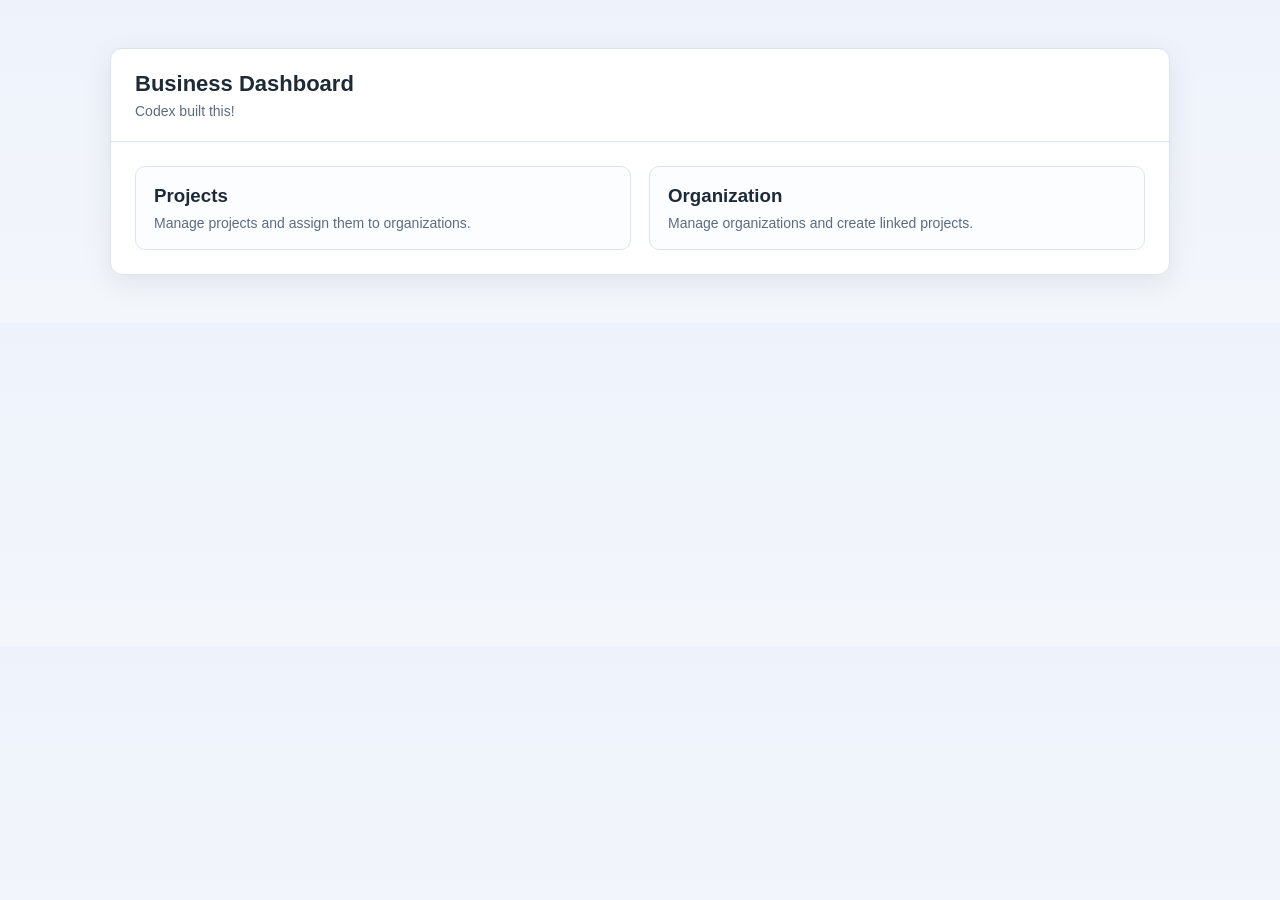
==== static/home.html @ 2072b2d7 "Rework app into dashboard with projects and organizations pages" ====
<!doctype html>
<html lang="en">
  <head>
    <meta charset="UTF-8" />
    <meta name="viewport" content="width=device-width, initial-scale=1.0" />
    <title>Codex Activity App</title>
    <link rel="stylesheet" href="/static/styles.css" />
  </head>
  <body>
    <div class="container">
      <div class="card">
        <div class="header">
          <div>
            <h1>Business Dashboard</h1>
            <p>Codex built this!</p>
          </div>
        </div>
        <div class="tiles">
          <a class="tile" href="/projects">
            <h3>Projects</h3>
            <p>Manage projects and assign them to organizations.</p>
          </a>
          <a class="tile" href="/organizations">
            <h3>Organization</h3>
            <p>Manage organizations and create linked projects.</p>
          </a>
        </div>
      </div>
    </div>
  </body>
</html>
---- static/styles.css ----
:root {
  --bg: #f3f6fb;
  --panel: #ffffff;
  --line: #dbe3ef;
  --text: #1f2a37;
  --muted: #5d6b82;
  --primary: #1f4fd7;
  --primary-hover: #173dad;
  --danger: #b42318;
  --danger-hover: #8f1b13;
}

* { box-sizing: border-box; }

body {
  margin: 0;
  font-family: "Segoe UI", Tahoma, Geneva, Verdana, sans-serif;
  background: linear-gradient(180deg, #eef3fb 0%, var(--bg) 100%);
  color: var(--text);
}

.container {
  max-width: 1100px;
  margin: 48px auto;
  padding: 0 20px;
}

.card {
  background: var(--panel);
  border: 1px solid var(--line);
  border-radius: 12px;
  box-shadow: 0 8px 30px rgba(16, 24, 40, 0.08);
  overflow: hidden;
}

.header {
  padding: 22px 24px;
  border-bottom: 1px solid var(--line);
  display: flex;
  align-items: center;
  justify-content: space-between;
  gap: 12px;
}

.header h1 { margin: 0; font-size: 22px; }
.header p { margin: 6px 0 0; color: var(--muted); font-size: 14px; }

.actions { display: flex; gap: 10px; }

button, .btn {
  border: 0;
  border-radius: 8px;
  padding: 10px 14px;
  font-size: 14px;
  font-weight: 600;
  cursor: pointer;
  text-decoration: none;
  display: inline-block;
}

.btn-primary { background: var(--primary); color: #fff; }
.btn-primary:hover { background: var(--primary-hover); }
.btn-danger { background: var(--danger); color: #fff; }
.btn-danger:hover { background: var(--danger-hover); }
button:disabled { opacity: 0.5; cursor: not-allowed; }

.table-wrap { padding: 12px 24px 24px; }

table { width: 100%; border-collapse: collapse; }
th, td { text-align: left; padding: 12px; border-bottom: 1px solid var(--line); font-size: 14px; vertical-align: top; }
th { color: var(--muted); font-size: 12px; text-transform: uppercase; letter-spacing: 0.04em; }

tbody tr { cursor: pointer; }
tbody tr:hover { background: #f8faff; }
tbody tr.selected { background: #e8efff; }

.empty { padding: 28px 12px; text-align: center; color: var(--muted); }
.status { margin: 10px 24px 0; font-size: 13px; color: var(--muted); }

dialog {
  border: 0;
  border-radius: 12px;
  width: min(520px, 95vw);
  padding: 0;
  box-shadow: 0 20px 50px rgba(16, 24, 40, 0.3);
}
dialog::backdrop { background: rgba(0, 0, 0, 0.45); }
.dialog-header { padding: 18px 20px; border-bottom: 1px solid var(--line); }
.dialog-header h2 { margin: 0; font-size: 20px; }

form { padding: 16px 20px 20px; display: grid; gap: 12px; }
label { font-size: 13px; font-weight: 600; color: var(--muted); }
input, textarea, select {
  width: 100%;
  border: 1px solid var(--line);
  border-radius: 8px;
  padding: 10px;
  font-size: 14px;
  margin-top: 5px;
}
textarea { min-height: 100px; resize: vertical; }
.dialog-actions { display: flex; justify-content: flex-end; gap: 8px; padding-top: 8px; }
.secondary { background: #edf1f7; color: var(--text); }

.tiles {
  display: grid;
  grid-template-columns: repeat(auto-fit, minmax(220px, 1fr));
  gap: 18px;
  padding: 24px;
}

.tile {
  border: 1px solid var(--line);
  border-radius: 10px;
  padding: 18px;
  background: #fbfdff;
  text-decoration: none;
  color: var(--text);
}
.tile:hover { border-color: #b9c9e8; background: #f4f8ff; }
.tile h3 { margin: 0 0 8px; }
.tile p { margin: 0; color: var(--muted); font-size: 14px; }
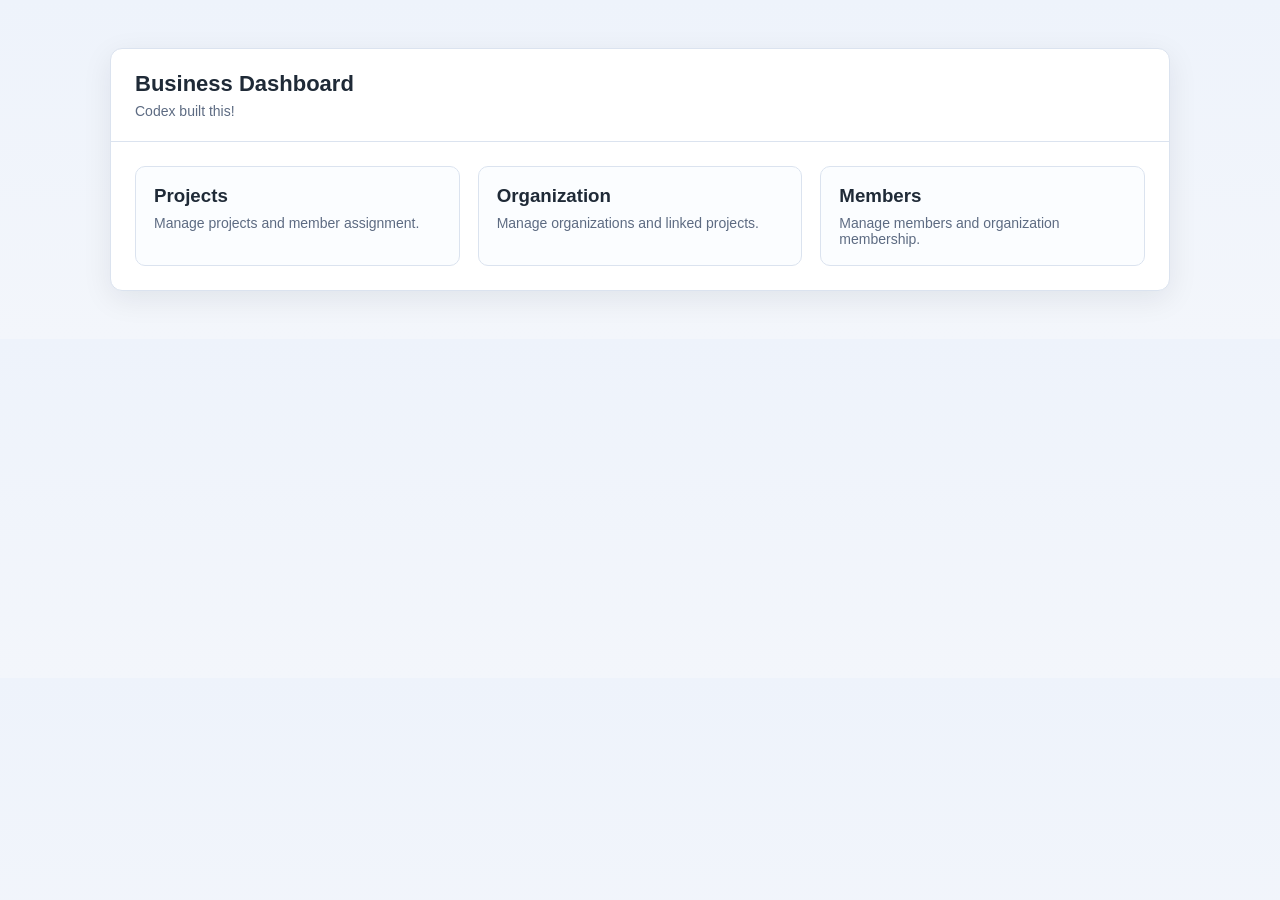
==== commit e0edfde7: "Add members module and project/member detail association flows" ====
--- a/static/home.html
+++ b/static/home.html
@@ -16,14 +16,9 @@
           </div>
         </div>
         <div class="tiles">
-          <a class="tile" href="/projects">
-            <h3>Projects</h3>
-            <p>Manage projects and assign them to organizations.</p>
-          </a>
-          <a class="tile" href="/organizations">
-            <h3>Organization</h3>
-            <p>Manage organizations and create linked projects.</p>
-          </a>
+          <a class="tile" href="/projects"><h3>Projects</h3><p>Manage projects and member assignment.</p></a>
+          <a class="tile" href="/organizations"><h3>Organization</h3><p>Manage organizations and linked projects.</p></a>
+          <a class="tile" href="/members"><h3>Members</h3><p>Manage members and organization membership.</p></a>
         </div>
       </div>
     </div>
